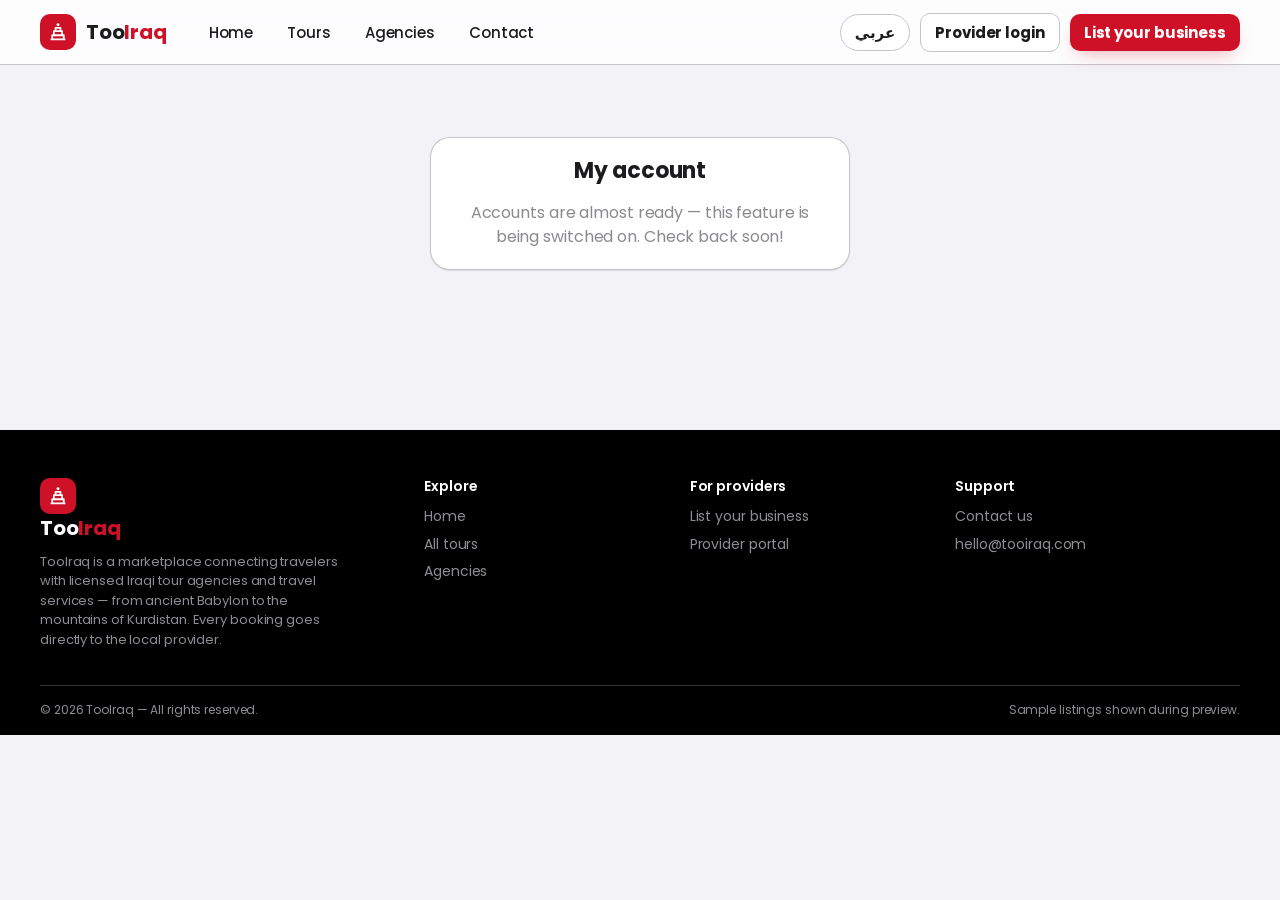
==== account.html @ 5242d2ea "Full marketplace backend (dormant until Supabase keys added) Consumer: accounts (email/password + ma" ====
<!DOCTYPE html>
<html lang="en" dir="ltr">
<head>
  <meta charset="UTF-8"/>
  <meta name="viewport" content="width=device-width, initial-scale=1.0"/>
  <title>My account — TooIraq</title>
  <meta name="robots" content="noindex"/>
  <link rel="icon" href="data:image/svg+xml,%3Csvg xmlns='http://www.w3.org/2000/svg' viewBox='0 0 44 44'%3E%3Crect width='44' height='44' rx='12' fill='%23CE1126'/%3E%3Cpath d='M13 31h18M15 31v-5h14v5M17 26v-5h10v5M19 21v-4h6v4' stroke='%23fff' stroke-width='2.2' fill='none'/%3E%3C/svg%3E"/>
  <link rel="preconnect" href="https://fonts.googleapis.com"/>
  <link rel="preconnect" href="https://fonts.gstatic.com" crossorigin/>
  <link href="https://fonts.googleapis.com/css2?family=Poppins:wght@400;500;600;700&family=Noto+Naskh+Arabic:wght@400;500;700&display=swap" rel="stylesheet"/>
  <link rel="stylesheet" href="assets/rafidain.css"/>
</head>
<body>
  <header id="site-header" class="site-header"></header>
  <main id="account-root" class="container" style="padding:24px 0 64px"></main>
  <footer id="site-footer" class="site-footer"></footer>

  <script src="assets/config.js"></script>
  <script src="assets/img.js"></script>
  <script src="assets/data.js"></script>
  <script src="assets/app.js"></script>
  <script src="assets/backend.js"></script>
  <script src="assets/pay.js"></script>
  <script src="assets/account.js"></script>
</body>
</html>
---- assets/rafidain.css ----
/* ============================================================
   TooIraq — Rafidain Design System v1.0 implementation
   Red primary #CE1126 · Green accent #007A3D · iOS-style neutrals
   Layout patterns: Booking.com (search box, results list, gallery)
   with Viator/Tripadvisor card & rating conventions.
   ============================================================ */

:root {
  /* Brand & accent — RED primary, GREEN accent */
  --color-primary:#CE1126; --color-primary-pressed:#AC0E20; --color-primary-tint:#FBE7E9;
  --color-accent:#007A3D;  --color-accent-pressed:#00632F;  --color-accent-tint:#E7F3EC;
  --color-rating:#FFB400;

  /* Labels */
  --label-primary:#1C1C1E; --label-secondary:rgba(60,60,67,.60);
  --label-tertiary:rgba(60,60,67,.30); --label-on-color:#FFFFFF;

  /* Surfaces */
  --bg-base:#FFFFFF; --bg-secondary:#F2F2F7; --bg-tertiary:#FFFFFF; --bg-elevated:#FFFFFF;

  /* Separators & fills */
  --separator:rgba(60,60,67,.29); --separator-opaque:#C6C6C8;
  --fill-primary:rgba(120,120,128,.20); --fill-secondary:rgba(120,120,128,.16);
  --fill-tertiary:rgba(118,118,128,.12);

  /* Materials */
  --material-regular:rgba(255,255,255,.82);

  /* Type */
  --font-latin:"Poppins","SF Pro Rounded",ui-rounded,-apple-system,BlinkMacSystemFont,system-ui,"Segoe UI",Roboto,sans-serif;
  --font-arabic:"SF Arabic","Geeza Pro","Baghdad",system-ui,"Noto Naskh Arabic","Noto Sans Arabic",sans-serif;

  /* Spacing */
  --space-3:8px; --space-4:12px; --space-5:16px; --space-6:20px; --space-7:24px;
  --space-8:32px; --space-9:40px; --space-10:48px; --space-11:64px; --space-12:80px;

  /* Radius */
  --radius-xs:6px; --radius-sm:10px; --radius-md:14px; --radius-lg:20px;
  --radius-xl:28px; --radius-pill:999px;

  /* Elevation */
  --shadow-1:0 1px 2px rgba(0,0,0,.06),0 1px 1px rgba(0,0,0,.04);
  --shadow-2:0 4px 12px rgba(0,0,0,.08);
  --shadow-3:0 12px 28px rgba(0,0,0,.12);
  --shadow-4:0 24px 48px rgba(0,0,0,.18);
  --shadow-primary:0 8px 20px -8px rgba(206,17,38,.40);

  /* Motion */
  --ease-standard:cubic-bezier(.25,.1,.25,1);
  --dur-fast:150ms; --dur-base:250ms;
}

* { box-sizing:border-box; margin:0; padding:0; }
html { scroll-behavior:smooth; }
body {
  font-family:var(--font-latin);
  font-size:17px; line-height:1.4; letter-spacing:-0.1px;
  color:var(--label-primary); background:var(--bg-secondary);
  -webkit-font-smoothing:antialiased;
}
html[lang="ar"] body { font-family:var(--font-arabic); letter-spacing:0; }
a { color:var(--color-primary); text-decoration:none; }
a:hover { color:var(--color-primary-pressed); }
img,svg { display:block; max-width:100%; }
button { font-family:inherit; }

.container { width:min(1200px,100% - 48px); margin:0 auto; }
@media (max-width:640px){ .container{ width:calc(100% - 32px);} }

h1,h2,h3,h4 { line-height:1.22; }
.t-large { font-size:34px; font-weight:700; letter-spacing:-0.4px; }
.t1 { font-size:28px; font-weight:700; letter-spacing:-0.3px; }
.t2 { font-size:22px; font-weight:700; letter-spacing:-0.2px; }
.t3 { font-size:20px; font-weight:600; letter-spacing:-0.2px; }
.headline { font-size:17px; font-weight:600; }
.subhead { font-size:15px; color:var(--label-secondary); }
.footnote { font-size:13px; color:var(--label-secondary); }
.cap1 { font-size:12px; font-weight:500; }
.eyebrow { font-size:11px; font-weight:600; letter-spacing:.3px; text-transform:uppercase; color:var(--color-primary); }
html[lang="ar"] .eyebrow { letter-spacing:0; }

/* ---------- Buttons ---------- */
.btn {
  display:inline-flex; align-items:center; justify-content:center; gap:8px;
  min-height:44px; padding:12px 20px; border:none; cursor:pointer;
  border-radius:var(--radius-md); font-size:17px; font-weight:700;
  transition:all var(--dur-fast) var(--ease-standard);
}
.btn:active { transform:scale(.98); }
.btn-primary { background:var(--color-primary); color:var(--label-on-color); box-shadow:var(--shadow-primary); }
.btn-primary:hover { background:var(--color-primary-pressed); color:var(--label-on-color); }
.btn-tint { background:var(--color-primary-tint); color:var(--color-primary); }
.btn-tint:hover { background:#F6D9DC; color:var(--color-primary-pressed); }
.btn-green { background:var(--color-accent); color:#fff; }
.btn-green:hover { background:var(--color-accent-pressed); color:#fff; }
.btn-green-tint { background:var(--color-accent-tint); color:var(--color-accent); }
.btn-outline { background:var(--bg-base); color:var(--label-primary); border:1px solid var(--separator-opaque); }
.btn-outline:hover { background:var(--fill-tertiary); }
.btn-sm { min-height:36px; padding:8px 14px; font-size:15px; border-radius:var(--radius-sm); }
.btn-block { width:100%; }
.btn-wa { background:#1FAF57; color:#fff; }
.btn-wa:hover { background:#178F46; color:#fff; }

/* ---------- Header (material bar) ---------- */
.site-header {
  position:sticky; top:0; z-index:60;
  background:var(--material-regular);
  backdrop-filter:blur(30px) saturate(180%);
  -webkit-backdrop-filter:blur(30px) saturate(180%);
  border-bottom:1px solid var(--separator);
}
.header-inner { display:flex; align-items:center; gap:20px; height:64px; }
.brand { display:flex; align-items:center; gap:10px; color:var(--label-primary); flex:none; }
.brand:hover { color:var(--label-primary); }
.brand-mark { width:36px; height:36px; }
.brand-name { font-size:20px; font-weight:700; letter-spacing:-0.2px; }
.brand-name b { color:var(--color-primary); font-weight:700; }
.main-nav { display:flex; gap:6px; margin-inline-start:8px; }
.main-nav a {
  color:var(--label-primary); font-size:15px; font-weight:500;
  padding:8px 14px; border-radius:var(--radius-pill);
}
.main-nav a:hover { background:var(--fill-tertiary); }
.main-nav a.active { color:var(--color-primary); background:var(--color-primary-tint); }
.header-actions { display:flex; align-items:center; gap:10px; margin-inline-start:auto; }
.lang-toggle {
  min-height:36px; padding:6px 14px; border-radius:var(--radius-pill);
  border:1px solid var(--separator-opaque); background:var(--bg-base);
  font-size:15px; font-weight:600; cursor:pointer; color:var(--label-primary);
}
.lang-toggle:hover { border-color:var(--color-primary); color:var(--color-primary); }

/* ---------- Hero + Booking-style search box ---------- */
.hero {
  background:linear-gradient(180deg,#FBE7E9 0%,#FFFFFF 100%);
  padding:56px 0 96px; position:relative;
}
.hero h1 { font-size:clamp(28px,4vw,40px); font-weight:700; letter-spacing:-0.4px; max-width:720px; }
.hero .lead { font-size:17px; color:var(--label-secondary); margin-top:10px; max-width:560px; }

.searchbox {
  margin-top:28px; background:var(--bg-base); border-radius:var(--radius-lg);
  box-shadow:var(--shadow-3); border:1px solid var(--separator);
  display:grid; grid-template-columns:1.4fr 1fr 1fr auto; gap:0; overflow:hidden;
}
.searchbox .seg { padding:12px 18px; border-inline-end:1px solid var(--separator); display:flex; flex-direction:column; gap:2px; justify-content:center; }
.searchbox .seg label { font-size:11px; font-weight:600; letter-spacing:.3px; text-transform:uppercase; color:var(--label-secondary); }
html[lang="ar"] .searchbox .seg label { letter-spacing:0; }
.searchbox .seg select,.searchbox .seg input {
  border:none; background:transparent; font-family:inherit; font-size:16px;
  color:var(--label-primary); outline:none; width:100%; min-height:28px;
}
.searchbox .go { padding:8px; display:flex; align-items:center; }
.searchbox .go .btn { height:100%; min-width:132px; border-radius:var(--radius-md); }
@media (max-width:860px){
  .searchbox { grid-template-columns:1fr; }
  .searchbox .seg { border-inline-end:none; border-bottom:1px solid var(--separator); }
}

.chip-row { display:flex; gap:10px; margin-top:18px; flex-wrap:wrap; }
.chip {
  min-height:36px; padding:7px 16px; border-radius:var(--radius-pill);
  background:var(--bg-base); border:1px solid var(--separator-opaque);
  font-size:15px; font-weight:500; color:var(--label-primary); cursor:pointer;
  display:inline-flex; align-items:center; gap:7px;
}
.chip:hover { border-color:var(--color-primary); color:var(--color-primary); }
.chip.selected { background:var(--color-primary); border-color:var(--color-primary); color:#fff; }

/* ---------- Category browser ---------- */
.cat-grid { display:grid; grid-template-columns:repeat(3,1fr); gap:14px; }
@media (max-width:960px){ .cat-grid{ grid-template-columns:repeat(2,1fr);} }
@media (max-width:600px){ .cat-grid{ grid-template-columns:1fr;} }
.cat-card {
  display:flex; align-items:center; gap:14px; min-height:80px;
  background:var(--bg-tertiary); border:1px solid var(--separator);
  border-radius:var(--radius-lg); padding:16px 18px; box-shadow:var(--shadow-1);
  color:var(--label-primary);
  transition:transform var(--dur-fast) var(--ease-standard), box-shadow var(--dur-fast) var(--ease-standard), border-color var(--dur-fast) var(--ease-standard);
}
.cat-card:hover { transform:translateY(-2px); box-shadow:var(--shadow-2); border-color:#F0C2C8; color:var(--label-primary); }
.cat-ic {
  width:48px; height:48px; flex:none; border-radius:var(--radius-md);
  background:var(--color-primary-tint); display:flex; align-items:center; justify-content:center; font-size:22px;
}
.cat-name { display:block; font-weight:600; font-size:16px; }
.cat-count { display:block; font-size:13px; color:var(--label-secondary); }
.cat-arrow { margin-inline-start:auto; color:var(--label-tertiary); font-size:24px; font-weight:300; }
html[dir="rtl"] .cat-arrow { transform:scaleX(-1); }
.view-all-wrap { display:flex; justify-content:center; margin-top:28px; }
.btn-xl { min-height:56px; padding:16px 36px; font-size:19px; border-radius:var(--radius-lg); }

/* ---------- Sections ---------- */
.section { padding:40px 0; }
.section-head { display:flex; align-items:end; justify-content:space-between; gap:16px; margin-bottom:20px; flex-wrap:wrap; }
.section-head .sub { margin-top:4px; }
.link-all { font-size:15px; font-weight:600; }

/* ---------- Destination tiles (Booking "Trending") ---------- */
.dest-tiles { display:grid; grid-template-columns:repeat(2,1fr); gap:16px; }
.dest-tiles-sm { display:grid; grid-template-columns:repeat(4,1fr); gap:16px; margin-top:16px; }
.dest-tile { position:relative; border-radius:var(--radius-lg); overflow:hidden; display:block; box-shadow:var(--shadow-1); }
.dest-tile:hover { box-shadow:var(--shadow-2); }
.dest-tile img { width:100%; aspect-ratio:16/8; object-fit:cover; }
.dest-tiles-sm .dest-tile img { aspect-ratio:4/3; }
.dest-tile .scrim {
  position:absolute; inset:0; display:flex; align-items:end; padding:16px;
  background:linear-gradient(0deg,rgba(9,9,9,.62),rgba(9,9,9,0) 60%);
}
.dest-tile .name { color:#fff; font-size:20px; font-weight:700; }
.dest-tile .name small { display:block; font-size:13px; font-weight:500; opacity:.9; }
@media (max-width:860px){ .dest-tiles{grid-template-columns:1fr;} .dest-tiles-sm{grid-template-columns:repeat(2,1fr);} }

/* ---------- Tour cards (Viator-style, vertical) ---------- */
.card-grid { display:grid; grid-template-columns:repeat(3,1fr); gap:20px; }
@media (max-width:960px){ .card-grid{ grid-template-columns:repeat(2,1fr);} }
@media (max-width:640px){ .card-grid{ grid-template-columns:1fr;} }

.tcard {
  background:var(--bg-tertiary); border-radius:var(--radius-lg); overflow:hidden;
  box-shadow:var(--shadow-1); border:1px solid var(--separator);
  display:flex; flex-direction:column; position:relative;
  transition:transform var(--dur-base) var(--ease-standard),box-shadow var(--dur-base) var(--ease-standard);
}
.tcard:hover { transform:translateY(-4px); box-shadow:var(--shadow-2); }
.tcard .media { position:relative; }
.tcard .media img { width:100%; aspect-ratio:4/3; object-fit:cover; }
.tcard .body { padding:16px; display:flex; flex-direction:column; gap:8px; flex:1; }
.tcard .place { font-size:12px; font-weight:500; color:var(--label-secondary); text-transform:uppercase; letter-spacing:.3px; }
html[lang="ar"] .tcard .place { letter-spacing:0; }
.tcard h3 { font-size:17px; font-weight:600; }
.tcard h3 a { color:var(--label-primary); }
.tcard h3 a:hover { color:var(--color-primary); }
.tcard .meta { font-size:13px; color:var(--label-secondary); display:flex; gap:12px; flex-wrap:wrap; }
.tcard .foot { margin-top:auto; padding-top:10px; border-top:1px solid var(--separator); display:flex; align-items:end; justify-content:space-between; gap:8px; }
.price { font-size:12px; color:var(--label-secondary); }
.price b { display:block; font-size:20px; font-weight:700; color:var(--label-primary); letter-spacing:-0.2px; }
.price small { font-weight:400; font-size:12px; color:var(--label-secondary); }

/* Ratings (Tripadvisor/Viator convention: yellow stars only) */
.stars { color:var(--color-rating); font-size:14px; letter-spacing:1px; }
.rating-row { display:flex; align-items:center; gap:6px; font-size:13px; }
.rating-row b { font-weight:600; color:var(--label-primary); }
.rating-row span { color:var(--label-secondary); }

/* Badges */
.badge { display:inline-flex; align-items:center; gap:5px; border-radius:var(--radius-xs); padding:3px 8px; font-size:12px; font-weight:600; }
.badge-hot { background:var(--color-primary); color:#fff; position:absolute; top:12px; inset-inline-start:12px; box-shadow:var(--shadow-1); }
.badge-save { background:var(--color-accent-tint); color:var(--color-accent); }
.badge-verified { background:var(--color-accent-tint); color:var(--color-accent); border-radius:var(--radius-pill); padding:3px 10px; }
.freecancel { color:var(--color-accent); font-size:13px; font-weight:600; display:inline-flex; gap:5px; align-items:center; }

/* ---------- Trust row ---------- */
.trust-row { display:grid; grid-template-columns:repeat(4,1fr); gap:16px; }
.trust {
  background:var(--bg-tertiary); border:1px solid var(--separator); border-radius:var(--radius-lg);
  padding:18px; display:flex; gap:12px; align-items:start; box-shadow:var(--shadow-1);
}
.trust .ic {
  width:40px; height:40px; flex:none; border-radius:var(--radius-sm);
  background:var(--color-accent-tint); color:var(--color-accent);
  display:flex; align-items:center; justify-content:center; font-size:18px;
}
.trust h4 { font-size:15px; font-weight:600; }
.trust p { font-size:13px; color:var(--label-secondary); margin-top:2px; }
@media (max-width:960px){ .trust-row{ grid-template-columns:repeat(2,1fr);} }
@media (max-width:640px){ .trust-row{ grid-template-columns:1fr;} }

/* ---------- Results page (Booking.com layout: sidebar + list) ---------- */
.results-layout { display:grid; grid-template-columns:264px 1fr; gap:24px; align-items:start; }
@media (max-width:960px){ .results-layout{ grid-template-columns:1fr; } }

.filters { background:var(--bg-tertiary); border:1px solid var(--separator); border-radius:var(--radius-md); overflow:hidden; position:sticky; top:80px; }
.filters .f-head { padding:14px 16px; border-bottom:1px solid var(--separator); font-weight:600; font-size:15px; display:flex; justify-content:space-between; align-items:center; }
.filters .f-clear { font-size:13px; font-weight:600; color:var(--color-primary); cursor:pointer; background:none; border:none; }
.f-group { padding:14px 16px; border-bottom:1px solid var(--separator); }
.f-group:last-child { border-bottom:none; }
.f-group h5 { font-size:12px; font-weight:600; letter-spacing:.3px; text-transform:uppercase; color:var(--label-secondary); margin-bottom:10px; }
html[lang="ar"] .f-group h5 { letter-spacing:0; }
.f-check { display:flex; align-items:center; gap:9px; min-height:32px; font-size:15px; cursor:pointer; }
.f-check input { width:18px; height:18px; accent-color:var(--color-primary); }
.f-check .cnt { margin-inline-start:auto; font-size:12px; color:var(--label-tertiary); }
.f-group input[type="range"] { width:100%; accent-color:var(--color-primary); }
.f-price-val { font-size:13px; color:var(--label-secondary); margin-top:4px; }

.results-bar { display:flex; align-items:center; justify-content:space-between; gap:12px; margin-bottom:14px; flex-wrap:wrap; }
.results-bar .count { font-size:15px; font-weight:600; }
.sort { display:flex; align-items:center; gap:8px; font-size:14px; color:var(--label-secondary); }
.sort select {
  font-family:inherit; font-size:14px; font-weight:500; color:var(--label-primary);
  border:1px solid var(--separator-opaque); background:var(--bg-base);
  border-radius:var(--radius-pill); padding:7px 12px; outline:none; cursor:pointer;
}

/* Horizontal result card (Booking signature) */
.rcard {
  background:var(--bg-tertiary); border:1px solid var(--separator); border-radius:var(--radius-lg);
  box-shadow:var(--shadow-1); overflow:hidden; margin-bottom:16px;
  display:grid; grid-template-columns:280px 1fr auto;
  transition:box-shadow var(--dur-base) var(--ease-standard);
}
.rcard:hover { box-shadow:var(--shadow-2); }
.rcard .media { position:relative; }
.rcard .media img { width:100%; height:100%; min-height:210px; object-fit:cover; }
.rcard .mid { padding:16px 18px; display:flex; flex-direction:column; gap:7px; }
.rcard h3 { font-size:19px; font-weight:600; letter-spacing:-0.2px; }
.rcard h3 a { color:var(--label-primary); }
.rcard h3 a:hover { color:var(--color-primary); }
.rcard .loc { font-size:13px; }
.rcard .loc a { font-weight:500; }
.rcard .feats { display:flex; flex-wrap:wrap; gap:6px 14px; font-size:13px; color:var(--label-secondary); margin-top:2px; }
.rcard .inc { font-size:13px; color:var(--color-accent); font-weight:500; display:flex; gap:6px; flex-wrap:wrap; }
.rcard .side {
  padding:16px 18px; border-inline-start:1px solid var(--separator);
  display:flex; flex-direction:column; align-items:end; justify-content:space-between; gap:10px; min-width:190px; text-align:end;
}
.rcard .side .rating-row { justify-content:flex-end; }
@media (max-width:860px){
  .rcard { grid-template-columns:1fr; }
  .rcard .media img { min-height:0; aspect-ratio:16/8; }
  .rcard .side { border-inline-start:none; border-top:1px solid var(--separator); align-items:start; text-align:start; }
}

/* ---------- Tour detail (Booking property page) ---------- */
.detail-top { padding:24px 0 8px; }
.crumbs { font-size:13px; color:var(--label-secondary); margin-bottom:10px; }
.detail-title-row { display:flex; align-items:start; justify-content:space-between; gap:16px; flex-wrap:wrap; }
.detail-title-row h1 { font-size:clamp(22px,3vw,30px); font-weight:700; letter-spacing:-0.3px; max-width:760px; }
.detail-sub { display:flex; align-items:center; gap:14px; margin-top:8px; flex-wrap:wrap; font-size:14px; color:var(--label-secondary); }

.gallery { display:grid; grid-template-columns:2fr 1fr 1fr; grid-template-rows:1fr 1fr; gap:10px; margin-top:16px; border-radius:var(--radius-lg); overflow:hidden; }
.gallery img { width:100%; height:100%; object-fit:cover; }
.gallery .g-main { grid-row:1/3; }
.gallery .g-main img { aspect-ratio:4/3; }
.gallery img { aspect-ratio:4/2.9; }
@media (max-width:860px){ .gallery{ grid-template-columns:1fr 1fr; } .gallery .g-main{ grid-column:1/3; grid-row:auto; } }

.detail-layout { display:grid; grid-template-columns:1.65fr 1fr; gap:24px; align-items:start; padding:24px 0 64px; }
@media (max-width:960px){ .detail-layout{ grid-template-columns:1fr; } }
.detail-main { display:flex; flex-direction:column; gap:18px; }

.panel { background:var(--bg-tertiary); border:1px solid var(--separator); border-radius:var(--radius-lg); padding:20px; box-shadow:var(--shadow-1); }
.panel h2 { font-size:20px; font-weight:600; letter-spacing:-0.2px; margin-bottom:12px; }
.panel p { color:var(--label-secondary); font-size:16px; line-height:1.5; }

.inc-grid { display:grid; grid-template-columns:1fr 1fr; gap:10px; }
@media (max-width:640px){ .inc-grid{ grid-template-columns:1fr; } }
.inc-item { display:flex; gap:9px; align-items:start; font-size:15px; }
.inc-item .tick { color:var(--color-accent); font-weight:700; flex:none; }

.itin { list-style:none; display:flex; flex-direction:column; }
.itin li { display:flex; gap:14px; padding:10px 0; }
.itin .dot { width:28px; height:28px; flex:none; border-radius:50%; background:var(--color-primary-tint); color:var(--color-primary); font-size:13px; font-weight:600; display:flex; align-items:center; justify-content:center; }
.itin .tx b { display:block; font-size:15px; font-weight:600; }
.itin .tx span { font-size:14px; color:var(--label-secondary); }

.review { border-top:1px solid var(--separator); padding:14px 0; }
.review:first-of-type { border-top:none; padding-top:0; }
.review .who { display:flex; align-items:center; gap:10px; margin-bottom:6px; }
.review .av { width:36px; height:36px; border-radius:50%; background:var(--fill-secondary); display:flex; align-items:center; justify-content:center; font-weight:600; font-size:14px; }
.review .who b { font-size:15px; }
.review .who span { font-size:12px; color:var(--label-tertiary); }
.review p { font-size:15px; color:var(--label-secondary); }

/* Booking box */
.bookbox { position:sticky; top:84px; display:flex; flex-direction:column; gap:12px; }
.bookbox .from { font-size:13px; color:var(--label-secondary); }
.bookbox .amount { font-size:30px; font-weight:700; letter-spacing:-0.3px; }
.bookbox .amount small { font-size:14px; font-weight:400; color:var(--label-secondary); }
.bookbox .field { display:flex; flex-direction:column; gap:4px; }
.bookbox label { font-size:11px; font-weight:600; letter-spacing:.3px; text-transform:uppercase; color:var(--label-secondary); }
html[lang="ar"] .bookbox label { letter-spacing:0; }
.bookbox input,.bookbox select {
  min-height:44px; border:1px solid var(--separator-opaque); border-radius:var(--radius-md);
  background:var(--bg-base); font-family:inherit; font-size:16px; padding:10px 12px; color:var(--label-primary);
}
.bookbox input:focus,.bookbox select:focus { outline:2px solid var(--color-primary); outline-offset:2px; border-color:var(--color-primary); }
.bb-agency { display:flex; gap:10px; align-items:center; border:1px dashed var(--separator-opaque); border-radius:var(--radius-md); padding:10px 12px; }
.bb-agency .alogo { width:42px; height:42px; border-radius:var(--radius-sm); color:#fff; font-weight:700; display:flex; align-items:center; justify-content:center; }
.bb-note { font-size:12px; color:var(--label-secondary); }

/* ---------- Provider portal ---------- */
.portal-shell { display:grid; grid-template-columns:230px 1fr; gap:24px; align-items:start; padding:32px 0 64px; }
@media (max-width:860px){ .portal-shell{ grid-template-columns:1fr; } }
.portal-nav { background:var(--bg-tertiary); border:1px solid var(--separator); border-radius:var(--radius-md); overflow:hidden; }
.portal-nav a { display:flex; align-items:center; gap:10px; min-height:44px; padding:10px 14px; color:var(--label-primary); font-size:15px; font-weight:500; border-bottom:1px solid var(--separator); }
.portal-nav a:last-child { border-bottom:none; }
.portal-nav a.active { background:var(--color-primary-tint); color:var(--color-primary); font-weight:600; }
.stat-row { display:grid; grid-template-columns:repeat(3,1fr); gap:14px; margin-bottom:18px; }
@media (max-width:640px){ .stat-row{ grid-template-columns:1fr; } }
.stat { background:var(--bg-tertiary); border:1px solid var(--separator); border-radius:var(--radius-md); padding:14px 16px; box-shadow:var(--shadow-1); }
.stat .v { font-size:24px; font-weight:700; letter-spacing:-0.3px; }
.stat .l { font-size:13px; color:var(--label-secondary); }
.ptour { display:flex; align-items:center; gap:12px; padding:12px 0; border-top:1px solid var(--separator); }
.ptour:first-of-type { border-top:none; }
.ptour img { width:72px; height:54px; object-fit:cover; border-radius:var(--radius-sm); }
.ptour .tx { flex:1; min-width:0; }
.ptour .tx b { font-size:15px; display:block; }
.ptour .tx span { font-size:13px; color:var(--label-secondary); }
.pill-status { border-radius:var(--radius-pill); padding:3px 10px; font-size:12px; font-weight:600; }
.pill-live { background:var(--color-accent-tint); color:var(--color-accent); }
.pill-pending { background:var(--fill-secondary); color:var(--label-secondary); }

/* Forms (portal + public) */
.form-grid { display:grid; gap:14px; }
.form-row { display:grid; grid-template-columns:1fr 1fr; gap:14px; }
@media (max-width:640px){ .form-row{ grid-template-columns:1fr; } }
.form-grid label { font-size:11px; font-weight:600; letter-spacing:.3px; text-transform:uppercase; color:var(--label-secondary); display:block; margin-bottom:5px; }
html[lang="ar"] .form-grid label { letter-spacing:0; }
.form-grid input,.form-grid select,.form-grid textarea {
  width:100%; min-height:44px; border:1px solid var(--separator-opaque); border-radius:var(--radius-md);
  background:var(--bg-base); font-family:inherit; font-size:16px; padding:10px 13px; color:var(--label-primary);
}
.form-grid textarea { min-height:96px; resize:vertical; }
.form-grid input:focus,.form-grid select:focus,.form-grid textarea:focus { outline:2px solid var(--color-primary); outline-offset:2px; border-color:var(--color-primary); }
.form-note { font-size:13px; color:var(--label-secondary); }

.notice-proto {
  background:var(--color-primary-tint); border:1px solid #F0C2C8; color:#8E1020;
  border-radius:var(--radius-md); padding:10px 14px; font-size:13px; font-weight:500; margin-bottom:18px;
}
.notice-sample { background:var(--color-accent-tint); border:1px solid #BFE0CD; color:#0A5B31; border-radius:var(--radius-md); padding:10px 14px; font-size:13px; margin-top:18px; }

/* ---------- CTA band + footer ---------- */
.cta-band {
  background:linear-gradient(120deg,#CE1126,#E23A4C);
  border-radius:var(--radius-xl); color:#fff; padding:36px 36px;
  display:flex; align-items:center; justify-content:space-between; gap:22px; flex-wrap:wrap;
  box-shadow:var(--shadow-2);
}
.cta-band h2 { font-size:clamp(20px,2.6vw,26px); font-weight:700; }
.cta-band p { opacity:.92; font-size:15px; max-width:520px; margin-top:6px; }
.cta-band .btn { background:#fff; color:var(--color-primary); }

.site-footer { background:#000; color:rgba(235,235,245,.60); margin-top:48px; }
.footer-inner { display:grid; grid-template-columns:1.5fr 1fr 1fr 1.2fr; gap:28px; padding:48px 0 36px; }
@media (max-width:860px){ .footer-inner{ grid-template-columns:1fr 1fr; } }
@media (max-width:560px){ .footer-inner{ grid-template-columns:1fr; } }
.site-footer h4 { color:#fff; font-size:14px; font-weight:600; margin-bottom:12px; }
.site-footer a { color:rgba(235,235,245,.60); display:block; font-size:14px; margin-bottom:8px; }
.site-footer a:hover { color:#fff; }
.footer-about { font-size:13px; margin-top:10px; max-width:300px; line-height:1.5; }
.footer-bottom { border-top:1px solid rgba(84,84,88,.6); padding:16px 0; font-size:12px; display:flex; justify-content:space-between; gap:10px; flex-wrap:wrap; }

/* ---------- Utilities ---------- */
.mt-2{margin-top:8px} .mt-4{margin-top:16px} .mt-6{margin-top:24px} .mb-4{margin-bottom:16px}
.hide { display:none !important; }
.center { text-align:center; }
.auth-card { max-width:420px; margin:48px auto; }

/* ============================================================
   Mobile layer — hamburger nav, filter drawer, booking bar
   ============================================================ */

/* Hamburger (hidden on desktop) */
.nav-burger {
  display:none; flex-direction:column; justify-content:center; align-items:center; gap:5px;
  width:44px; height:44px; border:1px solid var(--separator-opaque); border-radius:var(--radius-sm);
  background:var(--bg-base); cursor:pointer; flex:none;
}
.nav-burger span { display:block; width:18px; height:2px; border-radius:2px; background:var(--label-primary); transition:transform var(--dur-fast) var(--ease-standard), opacity var(--dur-fast); }
.nav-burger[aria-expanded="true"] span:nth-child(1){ transform:translateY(7px) rotate(45deg); }
.nav-burger[aria-expanded="true"] span:nth-child(2){ opacity:0; }
.nav-burger[aria-expanded="true"] span:nth-child(3){ transform:translateY(-7px) rotate(-45deg); }

/* Mobile menu sheet (hidden on desktop) */
.mobile-menu { display:none; border-top:1px solid var(--separator); background:var(--bg-base); }
.mobile-menu a {
  display:flex; align-items:center; gap:10px; min-height:50px; padding:12px 24px;
  font-size:17px; font-weight:500; color:var(--label-primary); border-bottom:1px solid var(--separator);
}
.mobile-menu a.active { color:var(--color-primary); background:var(--color-primary-tint); }
.mobile-menu a:last-child { border-bottom:none; }
.mobile-menu .mm-cta { color:var(--color-primary); font-weight:600; }

/* Filters toggle button (hidden on desktop) */
.f-toggle { display:none; }

/* Mobile booking bar (hidden on desktop) */
.bb-mobilebar { display:none; }

@media (max-width:860px){
  .main-nav { display:none; }
  .header-actions a.btn { display:none; }   /* provider login + list business move into the menu */
  .nav-burger { display:flex; }
  .mobile-menu.open { display:block; }
  .header-inner { gap:12px; height:60px; }
  .hero { padding:36px 0 56px; }
  .section { padding:28px 0; }
  .cta-band { padding:26px 22px; }
  .searchbox .go .btn { width:100%; min-height:50px; }
  .panel { padding:16px; }
  .detail-layout { padding-bottom:24px; }
}

/* Filter sheet chrome (mobile only) */
.f-close { display:none; background:none; border:none; font-size:20px; line-height:1; cursor:pointer; color:var(--label-primary); padding:4px 8px; }
.f-apply { display:none; }

@media (max-width:960px){
  /* Results page: filters become a full-screen sheet */
  .f-toggle { display:inline-flex; }
  .filters { display:none; }
  .filters.open {
    display:flex; flex-direction:column; position:fixed; inset:0; z-index:80;
    border-radius:0; border:none; margin:0; overflow:auto; background:var(--bg-tertiary);
  }
  .filters.open .f-head { position:sticky; top:0; background:var(--bg-tertiary); z-index:1; }
  .filters.open .f-close { display:block; }
  .filters.open .f-apply {
    display:block; position:sticky; bottom:0; margin-top:auto;
    padding:12px 16px calc(12px + env(safe-area-inset-bottom));
    background:var(--bg-tertiary); border-top:1px solid var(--separator);
  }

  /* Tour detail: fixed bottom bar with price + jump-to-booking */
  .bb-mobilebar {
    display:flex; position:fixed; inset-inline:0; bottom:0; z-index:70;
    align-items:center; justify-content:space-between; gap:14px;
    padding:10px 16px calc(10px + env(safe-area-inset-bottom));
    background:var(--material-regular);
    backdrop-filter:blur(30px) saturate(180%); -webkit-backdrop-filter:blur(30px) saturate(180%);
    border-top:1px solid var(--separator);
  }
  .bb-mobilebar .price b { font-size:19px; }
  .bb-mobilebar .btn { min-width:150px; }
  body.has-bbbar { padding-bottom:84px; }
}

@media (prefers-reduced-motion:reduce){
  *,*::before,*::after { transition-duration:.01ms !important; animation-duration:.01ms !important; }
  html { scroll-behavior:auto; }
}
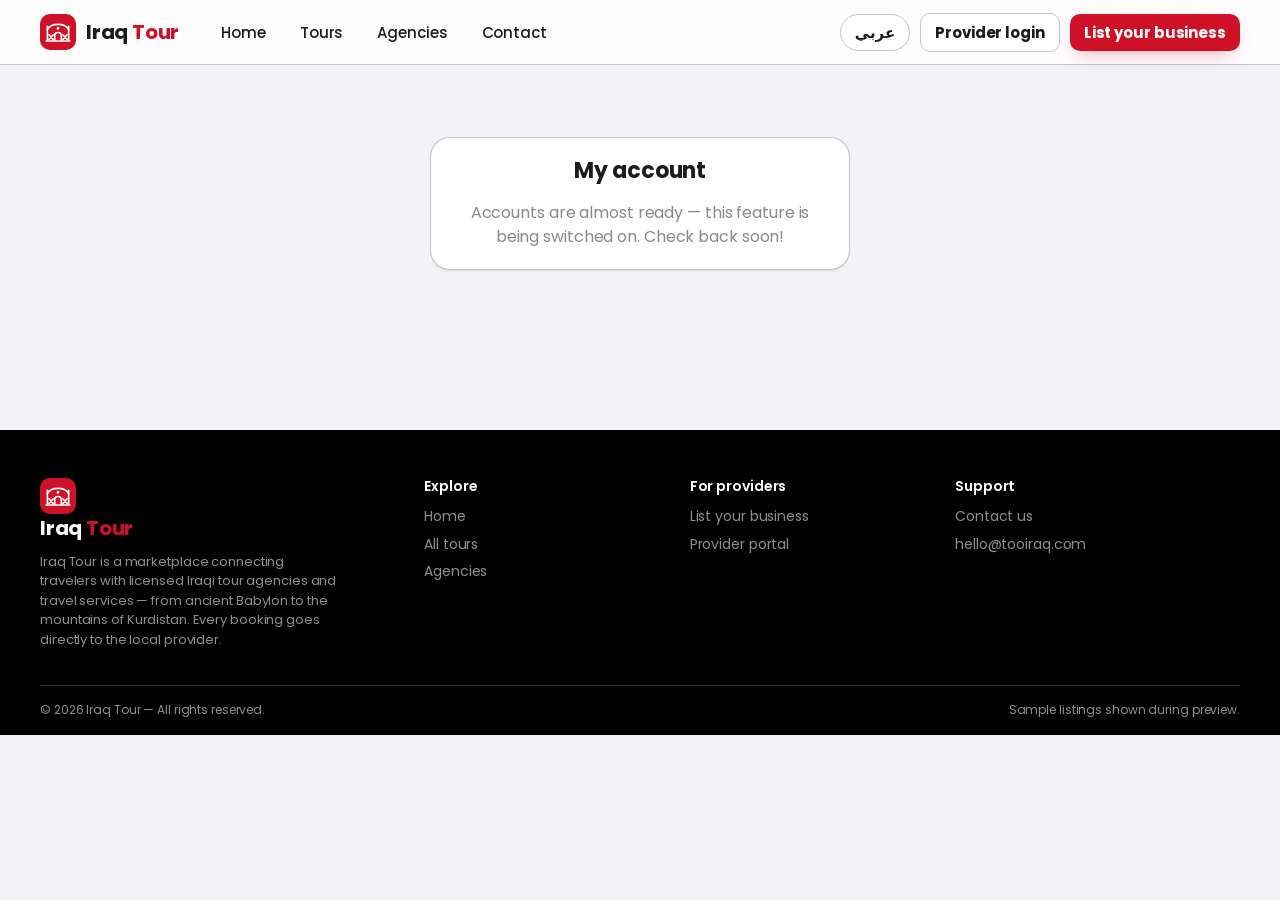
==== commit 0408fe10: "Rebrand: TooIraq → Iraq Tour, with Max's mudhif logo All user-visible branding is now Iraq Tour: hea" ====
--- a/account.html
+++ b/account.html
@@ -3,9 +3,9 @@
 <head>
   <meta charset="UTF-8"/>
   <meta name="viewport" content="width=device-width, initial-scale=1.0"/>
-  <title>My account — TooIraq</title>
+  <title>My account — Iraq Tour</title>
   <meta name="robots" content="noindex"/>
-  <link rel="icon" href="data:image/svg+xml,%3Csvg xmlns='http://www.w3.org/2000/svg' viewBox='0 0 44 44'%3E%3Crect width='44' height='44' rx='12' fill='%23CE1126'/%3E%3Cpath d='M13 31h18M15 31v-5h14v5M17 26v-5h10v5M19 21v-4h6v4' stroke='%23fff' stroke-width='2.2' fill='none'/%3E%3C/svg%3E"/>
+  <link rel="icon" href="data:image/svg+xml,%3Csvg xmlns='http://www.w3.org/2000/svg' viewBox='0 0 44 44'%3E%3Crect width='44' height='44' rx='12' fill='%23CE1126'/%3E%3Cg stroke='%23fff' stroke-width='2' fill='none' stroke-linecap='round' stroke-linejoin='round'%3E%3Cpath d='M9 33V15M35 33V15'/%3E%3Cpath d='M9 19c4-8.5 22-8.5 26 0'/%3E%3Cpath d='M18 33v-7c0-4.5 8-4.5 8 0v7'/%3E%3Cpath d='M11 25.5l5 5.5M16 25.5l-5 5.5M28 25.5l5 5.5M33 25.5l-5 5.5'/%3E%3Cpath d='M7.5 33h29'/%3E%3C/g%3E%3C/svg%3E"/>
   <link rel="preconnect" href="https://fonts.googleapis.com"/>
   <link rel="preconnect" href="https://fonts.gstatic.com" crossorigin/>
   <link href="https://fonts.googleapis.com/css2?family=Poppins:wght@400;500;600;700&family=Noto+Naskh+Arabic:wght@400;500;700&display=swap" rel="stylesheet"/>
--- a/assets/rafidain.css
+++ b/assets/rafidain.css
@@ -156,6 +156,41 @@
   .searchbox { grid-template-columns:1fr; }
   .searchbox .seg { border-inline-end:none; border-bottom:1px solid var(--separator); }
 }
+
+/* ---------- Travel mode (local vs international traveler) ---------- */
+.travel-mode { margin-top:22px; }
+.mode-pills { display:flex; gap:10px; flex-wrap:wrap; }
+.mode-pill {
+  min-height:44px; padding:10px 18px; border-radius:var(--radius-pill);
+  background:var(--bg-base); border:1.5px solid var(--separator-opaque);
+  font-size:15px; font-weight:600; color:var(--label-primary); cursor:pointer;
+  display:inline-flex; align-items:center; gap:8px;
+  transition:all var(--dur-fast) var(--ease-standard);
+}
+.mode-pill:hover { border-color:var(--color-primary); }
+.mode-pill.selected { background:var(--color-primary); border-color:var(--color-primary); color:#fff; }
+/* second-level choice for local travelers: Explore Iraq / Travel abroad */
+.mode-goals { margin-top:10px; }
+.mode-pill.sub { min-height:38px; padding:8px 14px; font-size:14px; }
+/* mobile replaces the pill rows with two symmetric dropdowns
+   (Traveling from / Destination); desktop keeps the pills */
+.mode-selects { display:none; }
+@media (max-width:860px){
+  .tm-pills { display:none; }
+  .mode-selects { display:grid; grid-template-columns:1fr 1fr; gap:10px; }
+  .mode-selects .mode-city { max-width:none; margin-top:0; }
+  .mode-city-row { max-width:none; }
+}
+.mode-city {
+  margin-top:12px; max-width:320px; background:var(--bg-base);
+  border:1px solid var(--separator); border-radius:var(--radius-md);
+  padding:10px 14px; box-shadow:var(--shadow-1);
+  display:flex; flex-direction:column; gap:4px;
+}
+.mode-city label { font-size:11px; font-weight:600; letter-spacing:.3px; text-transform:uppercase; color:var(--label-secondary); }
+html[lang="ar"] .mode-city label { letter-spacing:0; }
+.mode-city select { border:none; background:transparent; font-family:inherit; font-size:16px; color:var(--label-primary); outline:none; width:100%; min-height:28px; }
+@media (max-width:640px){ .mode-city{ max-width:none; } }
 
 .chip-row { display:flex; gap:10px; margin-top:18px; flex-wrap:wrap; }
 .chip {
@@ -414,6 +449,143 @@
 .form-grid textarea { min-height:96px; resize:vertical; }
 .form-grid input:focus,.form-grid select:focus,.form-grid textarea:focus { outline:2px solid var(--color-primary); outline-offset:2px; border-color:var(--color-primary); }
 .form-note { font-size:13px; color:var(--label-secondary); }
+.pe-city-checks {
+  display:flex; flex-wrap:wrap; gap:2px 20px; padding:12px 14px;
+  background:var(--bg-base); border:1px solid var(--separator-opaque); border-radius:var(--radius-md);
+}
+.pe-city-checks .f-check { min-height:36px; font-size:14px; }
+
+/* ---------- WYSIWYG tour editor (provider portal) ---------- */
+.ed-bar {
+  position:sticky; top:74px; z-index:40; background:var(--bg-tertiary);
+  border:1px solid var(--separator); border-radius:var(--radius-md);
+  padding:8px 10px; box-shadow:var(--shadow-2); margin:12px 0;
+}
+.ed-chips { display:flex; gap:6px; flex-wrap:wrap; }
+.ed-chip {
+  min-height:32px; padding:5px 12px; border-radius:var(--radius-pill);
+  background:var(--bg-base); border:1px solid var(--separator-opaque);
+  font-size:13px; font-weight:600; color:var(--label-primary); cursor:pointer;
+  display:inline-flex; align-items:center; gap:5px; font-family:inherit;
+}
+.ed-chip.on, .ed-chip.open { background:var(--color-primary); border-color:var(--color-primary); color:#fff; }
+.ed-panel { border-top:1px solid var(--separator); margin-top:8px; padding-top:10px; }
+.ed-panel label { font-size:11px; font-weight:600; letter-spacing:.3px; text-transform:uppercase; color:var(--label-secondary); display:block; margin:8px 0 4px; }
+html[lang="ar"] .ed-panel label { letter-spacing:0; }
+.ed-panel select, .ed-panel input, .ed-panel textarea {
+  width:100%; min-height:40px; border:1px solid var(--separator-opaque); border-radius:var(--radius-sm);
+  padding:8px 11px; font-family:inherit; font-size:15px; background:var(--bg-base); color:var(--label-primary);
+}
+.ed-panel textarea { min-height:80px; resize:vertical; }
+.chip-multi { display:flex; flex-wrap:wrap; gap:6px; }
+.chip-multi .pf-chip {
+  min-height:32px; padding:5px 12px; border-radius:var(--radius-pill);
+  border:1px solid var(--separator-opaque); background:var(--bg-base);
+  font-size:13px; font-weight:500; cursor:pointer; font-family:inherit; color:var(--label-primary);
+}
+.chip-multi .pf-chip.on { background:var(--color-primary); border-color:var(--color-primary); color:#fff; font-weight:600; }
+[contenteditable="true"] { outline:1.5px dashed rgba(206,17,38,.45); outline-offset:3px; border-radius:4px; min-width:40px; }
+[contenteditable="true"]:focus { outline:2px solid var(--color-primary); background:rgba(206,17,38,.04); }
+.ed-x {
+  background:none; border:none; color:var(--label-tertiary); cursor:pointer;
+  font-size:14px; padding:2px 6px; line-height:1;
+}
+.ed-x:hover { color:var(--color-primary); }
+.ed-add {
+  background:var(--color-primary-tint); border:1px dashed var(--color-primary); color:var(--color-primary);
+  border-radius:var(--radius-sm); padding:8px 14px; font-size:13px; font-weight:600;
+  cursor:pointer; font-family:inherit; margin-top:10px;
+}
+.ed-savebar {
+  position:fixed; bottom:0; left:0; right:0; z-index:70;
+  background:rgba(255,255,255,.92); -webkit-backdrop-filter:blur(14px); backdrop-filter:blur(14px);
+  border-top:1px solid var(--separator);
+  padding:10px 16px calc(10px + env(safe-area-inset-bottom));
+  display:flex; gap:10px; align-items:center;
+}
+.ed-savebar .btn { flex:1; min-height:48px; }
+body.has-edbar { padding-bottom:84px; }
+.ed-newdest { border-top:1px dashed var(--separator-opaque); margin-top:10px; padding-top:6px; }
+
+/* in-place editor controls */
+.ed-mini {
+  border:1px solid var(--separator-opaque); border-radius:8px; background:var(--bg-base);
+  font-family:inherit; font-size:14px; font-weight:600; color:var(--label-primary);
+  padding:4px 6px; min-height:32px; text-align:center;
+}
+.ed-mini:focus { outline:2px solid var(--color-primary); border-color:var(--color-primary); }
+.ed-mini-sel {
+  border:1px solid var(--separator-opaque); border-radius:8px; background:var(--bg-base);
+  font-family:inherit; font-size:13px; font-weight:600; color:var(--label-primary);
+  padding:4px 6px; min-height:32px; max-width:180px;
+}
+.ed-price { width:86px; font-size:22px; font-weight:700; min-height:40px; }
+.ed-urlrow { display:flex; gap:8px; margin-top:8px; align-items:center; flex-wrap:wrap; }
+.ed-urlrow input {
+  flex:1; min-width:160px; min-height:40px; border:1px solid var(--separator-opaque);
+  border-radius:var(--radius-sm); padding:8px 11px; font-family:inherit; font-size:14px;
+  background:var(--bg-base); color:var(--label-primary);
+}
+.g-tile { position:relative; cursor:pointer; }
+.g-tile .g-badge {
+  position:absolute; top:6px; inset-inline-start:6px; background:rgba(0,0,0,.55); color:#fff;
+  font-size:11px; font-weight:700; border-radius:6px; padding:2px 7px;
+}
+.g-tile.g-sel { outline:3px solid var(--color-primary); outline-offset:2px; border-radius:var(--radius-sm); }
+.g-addtile {
+  display:flex; align-items:center; justify-content:center;
+  border:2px dashed var(--separator-opaque); border-radius:var(--radius-sm);
+  color:var(--color-primary); font-weight:600; font-size:13px; min-height:70px;
+  background:var(--bg-tertiary);
+}
+.itin-img { display:block; margin-top:8px; max-width:280px; width:100%; border-radius:var(--radius-sm); }
+.tick.cross { color:#8E1020; }
+/* on-image gallery controls */
+.g-tools { position:absolute; top:6px; inset-inline-end:6px; display:flex; gap:5px; }
+.ed-gbtn {
+  width:30px; height:30px; border:none; border-radius:8px; cursor:pointer;
+  background:rgba(255,255,255,.92); color:var(--label-primary); font-size:14px; font-weight:700;
+  display:flex; align-items:center; justify-content:center; box-shadow:var(--shadow-1);
+}
+.ed-gbtn:active { background:var(--color-primary); color:#fff; }
+/* two-line language chips: CODE over native name */
+.lang-chip { display:inline-flex; flex-direction:column; align-items:center; gap:0; line-height:1.15; padding:6px 12px; }
+.lang-chip small { font-size:10px; font-weight:400; opacity:.75; }
+/* clear add-destination button: beveled box with red plus */
+.ed-plus {
+  width:36px; height:36px; border:1.5px solid var(--separator-opaque); border-radius:9px;
+  background:var(--bg-base); color:var(--color-primary); font-size:20px; font-weight:700;
+  display:inline-flex; align-items:center; justify-content:center; cursor:pointer;
+  box-shadow:var(--shadow-1); font-family:inherit; vertical-align:middle;
+}
+.ed-plus:active { background:var(--color-primary); color:#fff; }
+/* labeled editor facts (each start-of-page option described) */
+.ed-facts { display:flex; flex-wrap:wrap; gap:10px 14px; margin-top:10px; }
+.ed-fact {
+  background:var(--bg-tertiary); border:1px solid var(--separator);
+  border-radius:var(--radius-md); padding:8px 12px; box-shadow:var(--shadow-1);
+}
+.ed-fact label {
+  display:block; font-size:10px; font-weight:600; letter-spacing:.4px;
+  text-transform:uppercase; color:var(--label-secondary); margin-bottom:5px;
+}
+html[lang="ar"] .ed-fact label { letter-spacing:0; }
+.ed-fact-c { display:flex; align-items:center; gap:6px; }
+
+/* image action card — appears directly under the tapped photo */
+.g-actions {
+  grid-column:1 / -1; background:var(--color-primary-tint);
+  border:1.5px solid var(--color-primary); border-radius:var(--radius-md);
+  padding:12px 14px;
+}
+.g-actions-head { font-size:13px; font-weight:600; color:#8E1020; margin-bottom:10px; }
+.g-actions-btns { display:flex; flex-wrap:wrap; gap:8px; }
+.g-actions .ed-urlrow { margin-top:10px; }
+.g-actions .ed-urlrow input { background:#fff; }
+
+/* whole provider box on tour page is a link */
+.bb-agency-link { display:flex; text-decoration:none; color:inherit; border-radius:var(--radius-md); transition:background var(--dur-fast) var(--ease-standard); padding:6px; margin:-6px; }
+.bb-agency-link:active, .bb-agency-link:hover { background:var(--bg-canvas); }
 
 .notice-proto {
   background:var(--color-primary-tint); border:1px solid #F0C2C8; color:#8E1020;
@@ -486,6 +658,7 @@
   .mobile-menu.open { display:block; }
   .header-inner { gap:12px; height:60px; }
   .hero { padding:36px 0 56px; }
+  .chip-row { display:none; }   /* duplicates "Browse by category" below; kept on desktop only */
   .section { padding:28px 0; }
   .cta-band { padding:26px 22px; }
   .searchbox .go .btn { width:100%; min-height:50px; }
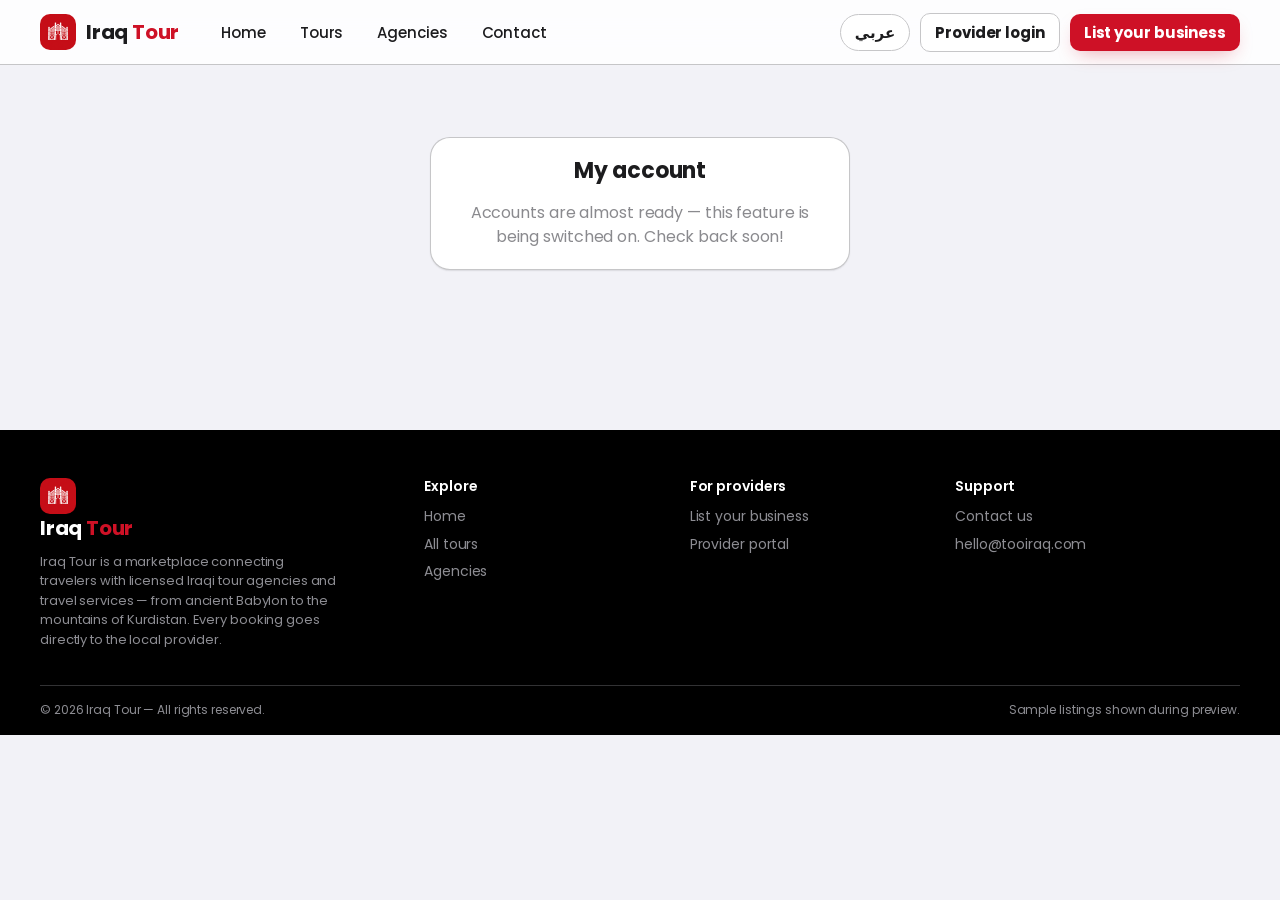
==== commit 624e8b0e: "Use Max's official logo mark exactly as provided The header mark and every page favicon now use the " ====
--- a/account.html
+++ b/account.html
@@ -5,7 +5,7 @@
   <meta name="viewport" content="width=device-width, initial-scale=1.0"/>
   <title>My account — Iraq Tour</title>
   <meta name="robots" content="noindex"/>
-  <link rel="icon" href="data:image/svg+xml,%3Csvg xmlns='http://www.w3.org/2000/svg' viewBox='0 0 44 44'%3E%3Crect width='44' height='44' rx='12' fill='%23CE1126'/%3E%3Cg stroke='%23fff' stroke-width='2' fill='none' stroke-linecap='round' stroke-linejoin='round'%3E%3Cpath d='M9 33V15M35 33V15'/%3E%3Cpath d='M9 19c4-8.5 22-8.5 26 0'/%3E%3Cpath d='M18 33v-7c0-4.5 8-4.5 8 0v7'/%3E%3Cpath d='M11 25.5l5 5.5M16 25.5l-5 5.5M28 25.5l5 5.5M33 25.5l-5 5.5'/%3E%3Cpath d='M7.5 33h29'/%3E%3C/g%3E%3C/svg%3E"/>
+  <link rel="icon" type="image/png" href="assets/logo-mark-256.png"/>
   <link rel="preconnect" href="https://fonts.googleapis.com"/>
   <link rel="preconnect" href="https://fonts.gstatic.com" crossorigin/>
   <link href="https://fonts.googleapis.com/css2?family=Poppins:wght@400;500;600;700&family=Noto+Naskh+Arabic:wght@400;500;700&display=swap" rel="stylesheet"/>
--- a/assets/rafidain.css
+++ b/assets/rafidain.css
@@ -112,7 +112,7 @@
 .header-inner { display:flex; align-items:center; gap:20px; height:64px; }
 .brand { display:flex; align-items:center; gap:10px; color:var(--label-primary); flex:none; }
 .brand:hover { color:var(--label-primary); }
-.brand-mark { width:36px; height:36px; }
+.brand-mark { width:36px; height:36px; border-radius:10px; object-fit:cover; display:block; }
 .brand-name { font-size:20px; font-weight:700; letter-spacing:-0.2px; }
 .brand-name b { color:var(--color-primary); font-weight:700; }
 .main-nav { display:flex; gap:6px; margin-inline-start:8px; }
